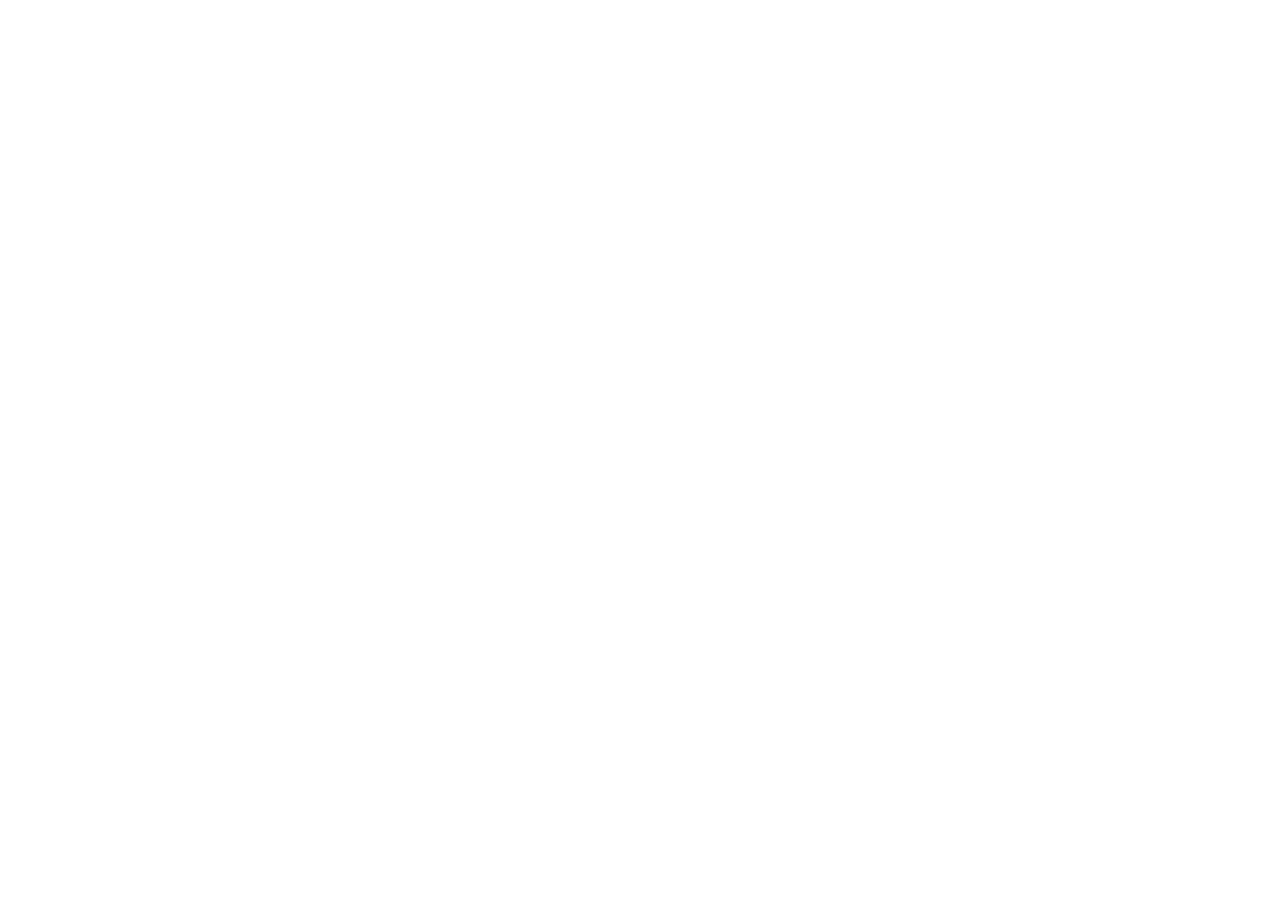
==== Layout/index.html @ 4ff357fc "Desafio Layout" ====
<!DOCTYPE html>
<html lang="en">
<head>
    <meta charset="UTF-8">
    <meta http-equiv="X-UA-Compatible" content="IE=edge">
    <meta name="viewport" content="width=device-width, initial-scale=1.0">
    <title>Document</title>
</head>
<body>
    
</body>
</html>
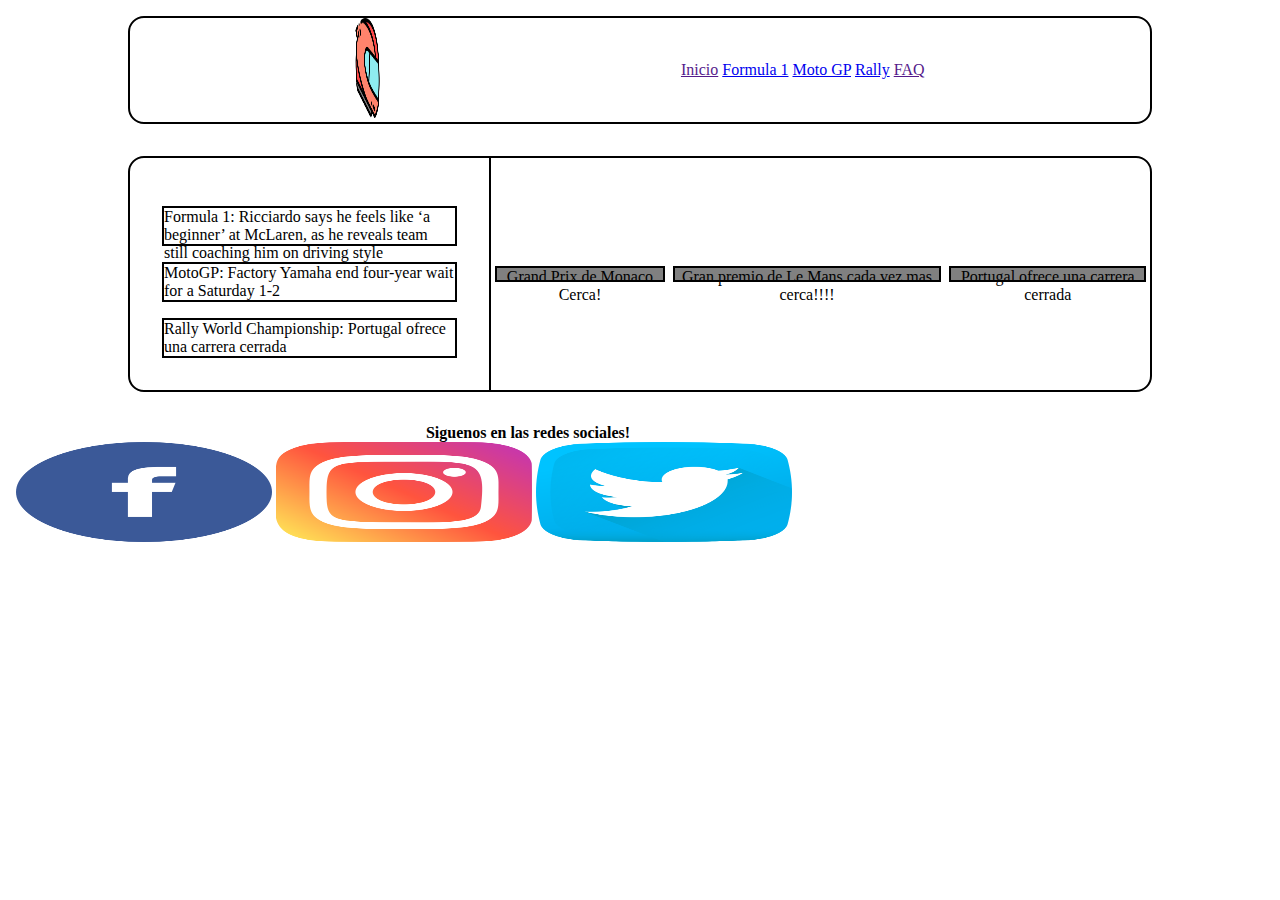
==== commit 92ad1156: "implementando estructura del desafio" ====
--- a/Layout/index.html
+++ b/Layout/index.html
@@ -1,12 +1,71 @@
 <!DOCTYPE html>
 <html lang="en">
-<head>
-    <meta charset="UTF-8">
-    <meta http-equiv="X-UA-Compatible" content="IE=edge">
-    <meta name="viewport" content="width=device-width, initial-scale=1.0">
-    <title>Document</title>
-</head>
-<body>
-    
-</body>
-</html>+  <head>
+    <meta charset="UTF-8" />
+    <meta http-equiv="X-UA-Compatible" content="IE=edge" />
+    <meta name="viewport" content="width=device-width, initial-scale=1.0" />
+    <link rel="stylesheet" href="style.css" />
+    <title>MOTO-SPORTS WORLD</title>
+  </head>
+  <body>
+    <header>
+      <div class="container-header">
+        <div id="container-logo">
+          <figure>
+            <img src="./Logo.png" alt="Bienvenido!" />
+          </figure>
+        </div>
+
+        <div id="container-navigation">
+          <a href="">Inicio</a>
+          <a href="https://www.formula1.com/" target="_blank">Formula 1</a>
+          <a href="https://www.motogp.com/" target="_blank">Moto GP</a>
+          <a href="https://www.wrc.com/en/" target="_blank">Rally</a>
+          <a href="">FAQ</a>
+        </div>
+      </div>
+    </header>
+
+    <main>
+      <div class="container-main">
+        <div class="side-menu">
+          <div class="item">
+            <p>Formula 1: Ricciardo says he feels like ‘a beginner’ at McLaren, as he reveals team still coaching him on driving style</p>
+          </div>
+          <div class="item">
+            <p>MotoGP: Factory Yamaha end four-year wait for a Saturday 1-2</p>
+          </div>
+          <div class="item">
+            <p>Rally World Championship: Portugal ofrece una carrera cerrada</p>
+          </div>
+        </div>
+        <div class="content-main">
+          <div class="card">
+            <p>Grand Prix de Monaco Cerca!</p>
+          </div>
+          <div class="card">
+            <p>Gran premio de Le Mans cada vez mas cerca!!!!</p>
+          </div>
+          <div class="card">
+            <p>Portugal ofrece una carrera cerrada</p>
+          </div>
+        </div>
+      </div>
+    </main>
+    <footer>
+        <div class="container-footer">
+            <div class="content-footer">
+                <h4>Siguenos en las redes sociales!</h4>
+                <figure>
+                    <!-- <div>Icons made by <a href="https://www.flaticon.com/authors/pixel-buddha" title="Pixel Buddha">Pixel Buddha</a> from <a href="https://www.flaticon.com/" title="Flaticon">www.flaticon.com</a></div>                    <img src="https://www.flaticon.com/" alt=""> -->
+                    <img src="./facebook.png" alt="Facebook">
+                    <!-- <div>Icons made by <a href="https://www.flaticon.com/authors/pixel-perfect" title="Pixel perfect">Pixel perfect</a> from <a href="https://www.flaticon.com/" title="Flaticon">www.flaticon.com</a></div> -->
+                    <img src="./instagram.png" alt="Instagram">
+                    <!-- <div>Icons made by <a href="https://www.freepik.com" title="Freepik">Freepik</a> from <a href="https://www.flaticon.com/" title="Flaticon">www.flaticon.com</a></div> -->
+                    <img src="./twitter.png" alt="Twitter">
+                </figure>
+            </div>
+        </div>
+    </footer>
+  </body>
+</html>
--- a/Layout/style.css
+++ b/Layout/style.css
@@ -0,0 +1,90 @@
+* {
+  padding: 0;
+  margin: 0;
+  box-sizing: border-box;
+}
+
+header {
+  display: flex;
+  justify-content: center;
+}
+
+main {
+  display: flex;
+  justify-content: center;
+}
+
+.container-header {
+  display: inherit;
+  width: 80%;
+  margin: 16px;
+  border: 2px solid black;
+  border-radius: 16px;
+}
+
+img {
+  height: 100px;
+  width: 25%;
+}
+
+#container-logo {
+  margin-left: auto;
+}
+
+#container-navigation {
+  margin: auto;
+}
+
+.container-main {
+  display: inherit;
+  justify-content: inherit;
+  width: 80%;
+  margin: 16px;
+  border: 2px solid black;
+  border-radius: 16px;
+}
+
+.side-menu {
+  width: 40%;
+  border-right: inherit;
+  padding: 32px;
+}
+
+.item {
+  width: fit-content;
+  height: 40px;
+  border: 2px solid black;
+  margin-top: 16px;
+}
+
+.content-main {
+  display: inherit;
+  justify-content: inherit;
+  margin: auto;
+}
+
+.card {
+  height: 100px;
+  width: fit-content;
+  margin: 4px;
+  height: 16px;
+  border: 2px solid black;
+  text-align: center;
+  background: gray;
+}
+
+.container-footer {
+  display: inherit;
+  justify-content: inherit;
+  width: 80%;
+  margin: 16px;
+}
+
+.content-footer {
+  margin: auto;
+}
+
+h4 {
+  text-align: center;
+}
+
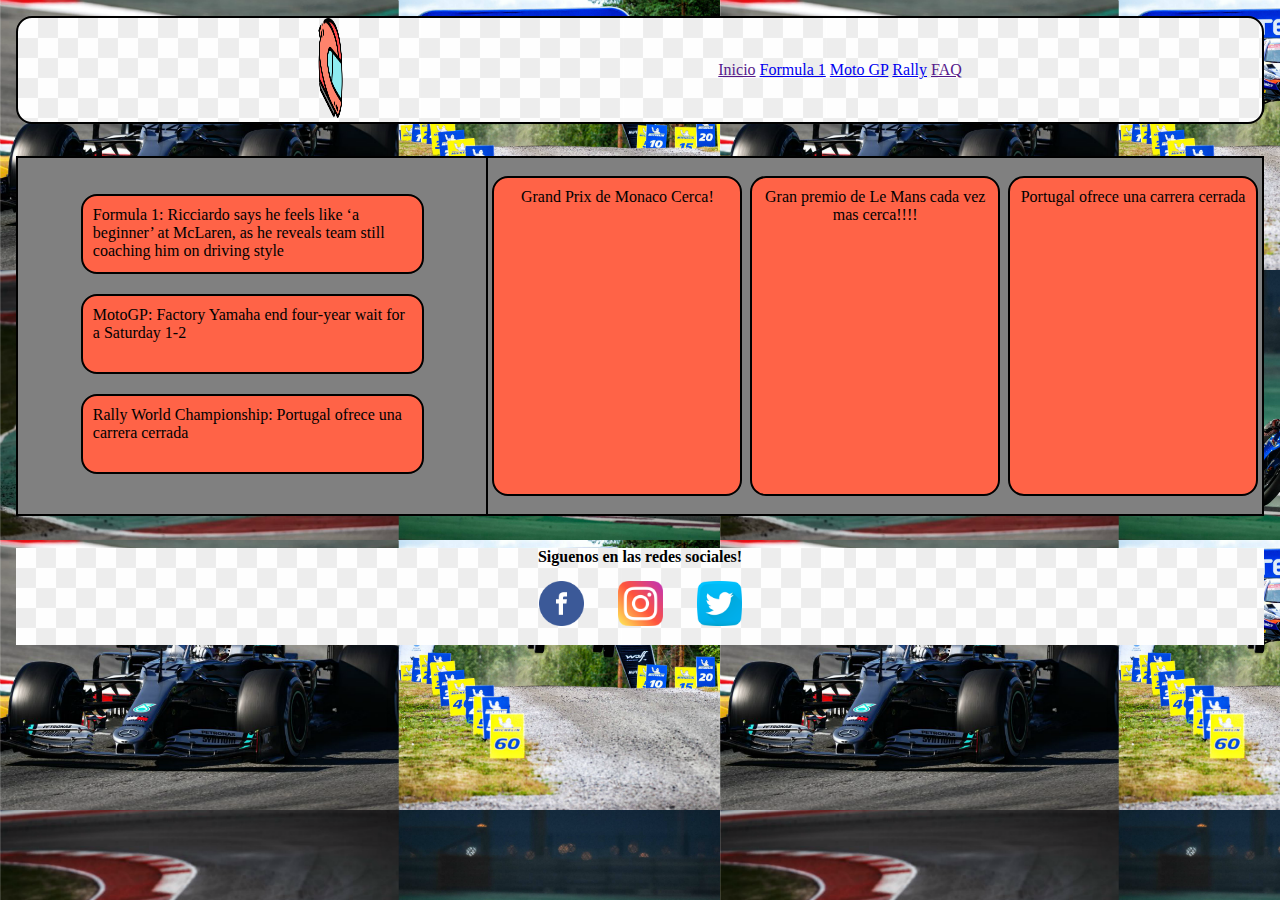
==== commit baa368bc: "Aplicando nuevos cambios al desafio Layout" ====
--- a/Layout/index.html
+++ b/Layout/index.html
@@ -8,11 +8,11 @@
     <title>MOTO-SPORTS WORLD</title>
   </head>
   <body>
-    <header>
+    <header class="center-content">
       <div class="container-header">
         <div id="container-logo">
           <figure>
-            <img src="./Logo.png" alt="Bienvenido!" />
+            <img id="logo" src="./Logo.png" alt="Bienvenido!" />
           </figure>
         </div>
 
@@ -26,7 +26,7 @@
       </div>
     </header>
 
-    <main>
+    <main class="center-content">
       <div class="container-main">
         <div class="side-menu">
           <div class="item">
@@ -52,17 +52,17 @@
         </div>
       </div>
     </main>
-    <footer>
+    <footer class="center-content">
         <div class="container-footer">
             <div class="content-footer">
                 <h4>Siguenos en las redes sociales!</h4>
                 <figure>
                     <!-- <div>Icons made by <a href="https://www.flaticon.com/authors/pixel-buddha" title="Pixel Buddha">Pixel Buddha</a> from <a href="https://www.flaticon.com/" title="Flaticon">www.flaticon.com</a></div>                    <img src="https://www.flaticon.com/" alt=""> -->
-                    <img src="./facebook.png" alt="Facebook">
+                    <img class="logo-social-media" src="./facebook.png" alt="Facebook">
                     <!-- <div>Icons made by <a href="https://www.flaticon.com/authors/pixel-perfect" title="Pixel perfect">Pixel perfect</a> from <a href="https://www.flaticon.com/" title="Flaticon">www.flaticon.com</a></div> -->
-                    <img src="./instagram.png" alt="Instagram">
+                    <img class="logo-social-media" src="./instagram.png" alt="Instagram">
                     <!-- <div>Icons made by <a href="https://www.freepik.com" title="Freepik">Freepik</a> from <a href="https://www.flaticon.com/" title="Flaticon">www.flaticon.com</a></div> -->
-                    <img src="./twitter.png" alt="Twitter">
+                    <img class="logo-social-media" src="./twitter.png" alt="Twitter">
                 </figure>
             </div>
         </div>
--- a/Layout/style.css
+++ b/Layout/style.css
@@ -3,26 +3,29 @@
   margin: 0;
   box-sizing: border-box;
 }
-
-header {
-  display: flex;
-  justify-content: center;
+html{
+  background-image: url(../Layout/background.png);
 }
 
-main {
+h4 {
+  text-align: center;
+}
+
+.center-content{
   display: flex;
   justify-content: center;
 }
 
 .container-header {
   display: inherit;
-  width: 80%;
+  width: 100%;
   margin: 16px;
   border: 2px solid black;
   border-radius: 16px;
+  background-image: url(../Layout/bandera_cuadros.png);
 }
 
-img {
+#logo {
   height: 100px;
   width: 25%;
 }
@@ -38,23 +41,36 @@
 .container-main {
   display: inherit;
   justify-content: inherit;
-  width: 80%;
+  width: 100%;
   margin: 16px;
   border: 2px solid black;
-  border-radius: 16px;
+  background: gray;
 }
 
 .side-menu {
   width: 40%;
   border-right: inherit;
-  padding: 32px;
+  padding: 20px;
 }
 
 .item {
-  width: fit-content;
-  height: 40px;
+  width: 80%;
+  height: 80px;
   border: 2px solid black;
-  margin-top: 16px;
+  border-radius: 16px;
+  /* margin: Arriba | Derecha | Abajo | Izquierda */
+  margin: 16px auto 20px auto; 
+  background: tomato;
+}
+
+.card {
+  height: 20rem;
+  width: 80%;
+  margin: 4px;
+  border: 2px solid black;
+  border-radius: 16px;
+  text-align: center;
+  background: tomato;
 }
 
 .content-main {
@@ -63,28 +79,24 @@
   margin: auto;
 }
 
-.card {
-  height: 100px;
-  width: fit-content;
-  margin: 4px;
-  height: 16px;
-  border: 2px solid black;
-  text-align: center;
-  background: gray;
-}
-
 .container-footer {
   display: inherit;
   justify-content: inherit;
-  width: 80%;
+  width: 100%;
   margin: 16px;
+  background-image: url(../Layout/bandera_cuadros.png);
 }
 
 .content-footer {
   margin: auto;
 }
 
-h4 {
-  text-align: center;
+.logo-social-media{
+  height: 45px;
+  width: 45px;
+  margin: 15px;
 }
 
+p{
+  padding: 10px;
+}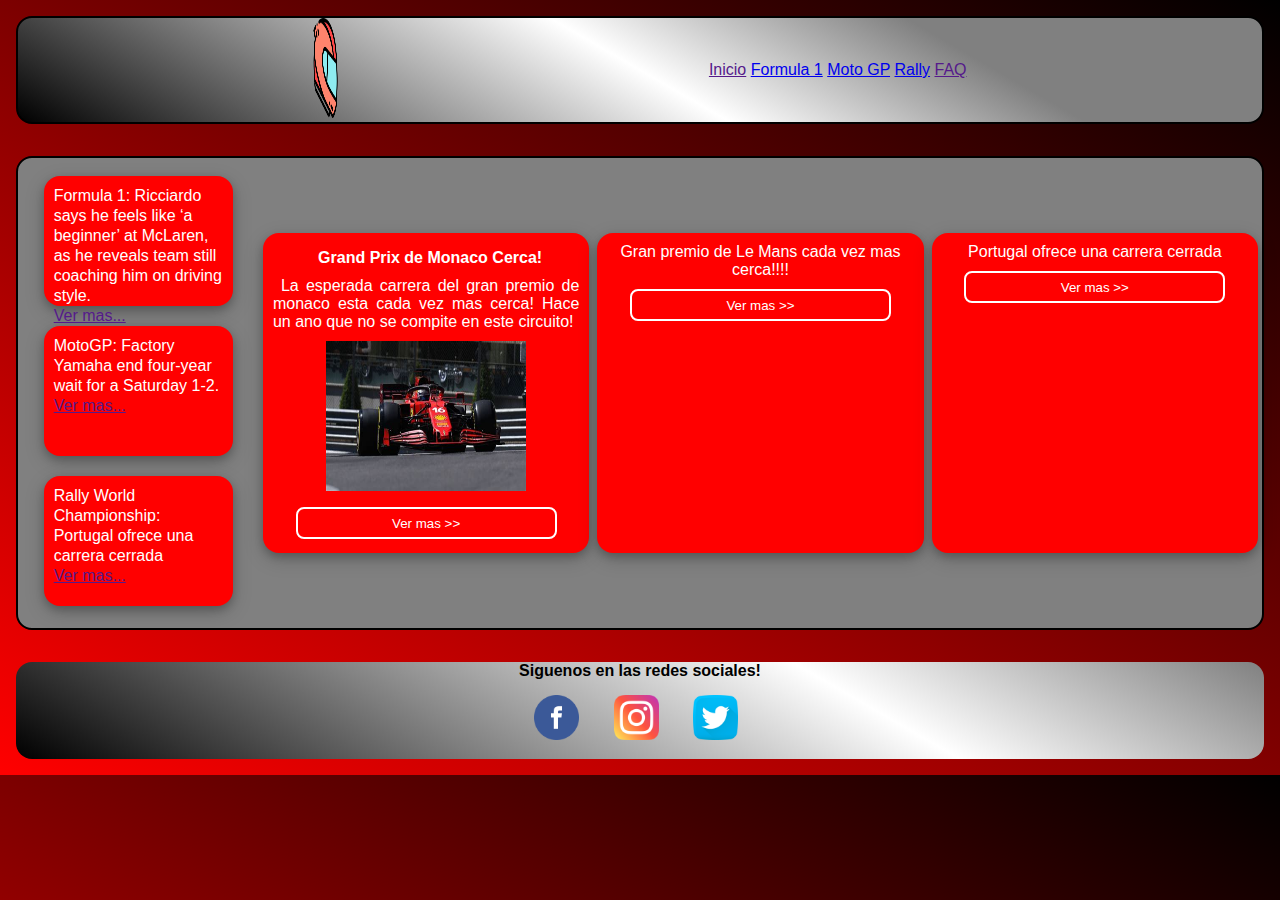
==== commit 18c714b2: "terminando estilo de desafio" ====
--- a/Layout/index.html
+++ b/Layout/index.html
@@ -30,42 +30,80 @@
       <div class="container-main">
         <div class="side-menu">
           <div class="item">
-            <p>Formula 1: Ricciardo says he feels like ‘a beginner’ at McLaren, as he reveals team still coaching him on driving style</p>
+            <p>
+              Formula 1: Ricciardo says he feels like ‘a beginner’ at McLaren,
+              as he reveals team still coaching him on driving style. <br />
+              <a href="">Ver mas...</a>
+            </p>
           </div>
           <div class="item">
-            <p>MotoGP: Factory Yamaha end four-year wait for a Saturday 1-2</p>
+            <p>
+              MotoGP: Factory Yamaha end four-year wait for a Saturday 1-2.<br />
+              <a href="">Ver mas...</a>
+            </p>
           </div>
           <div class="item">
-            <p>Rally World Championship: Portugal ofrece una carrera cerrada</p>
+            <p>
+              Rally World Championship: Portugal ofrece una carrera cerrada
+              <br />
+              <a href="">Ver mas...</a>
+            </p>
           </div>
         </div>
         <div class="content-main">
           <div class="card">
-            <p>Grand Prix de Monaco Cerca!</p>
+            <div class="content-title">
+              <h4>Grand Prix de Monaco Cerca!</h4>
+              <p>La esperada carrera del gran premio de monaco esta cada vez mas cerca! Hace un ano que no se compite en este circuito!</p>
+            </div>
+            <div class="content">
+              <img class="content-image" src="./ferrari.jpg" alt="Charles Leclerc - ferrari">
+            </div>
+            <div class="content-button">
+              <button>Ver mas >></button>
+            </div>
           </div>
           <div class="card">
-            <p>Gran premio de Le Mans cada vez mas cerca!!!!</p>
+            <div>
+              <p>Gran premio de Le Mans cada vez mas cerca!!!!</p>
+            </div>
+            <div>
+              <button>Ver mas >></button>
+            </div>
           </div>
           <div class="card">
-            <p>Portugal ofrece una carrera cerrada</p>
+            <div>
+              <p>Portugal ofrece una carrera cerrada</p>
+            </div>
+            <div>
+              <button>Ver mas >></button>
+            </div>
           </div>
         </div>
       </div>
     </main>
     <footer class="center-content">
-        <div class="container-footer">
-            <div class="content-footer">
-                <h4>Siguenos en las redes sociales!</h4>
-                <figure>
-                    <!-- <div>Icons made by <a href="https://www.flaticon.com/authors/pixel-buddha" title="Pixel Buddha">Pixel Buddha</a> from <a href="https://www.flaticon.com/" title="Flaticon">www.flaticon.com</a></div>                    <img src="https://www.flaticon.com/" alt=""> -->
-                    <img class="logo-social-media" src="./facebook.png" alt="Facebook">
-                    <!-- <div>Icons made by <a href="https://www.flaticon.com/authors/pixel-perfect" title="Pixel perfect">Pixel perfect</a> from <a href="https://www.flaticon.com/" title="Flaticon">www.flaticon.com</a></div> -->
-                    <img class="logo-social-media" src="./instagram.png" alt="Instagram">
-                    <!-- <div>Icons made by <a href="https://www.freepik.com" title="Freepik">Freepik</a> from <a href="https://www.flaticon.com/" title="Flaticon">www.flaticon.com</a></div> -->
-                    <img class="logo-social-media" src="./twitter.png" alt="Twitter">
-                </figure>
-            </div>
+      <div class="container-footer">
+        <div class="content-footer">
+          <h4>Siguenos en las redes sociales!</h4>
+          <figure>
+            <!-- <div>Icons made by <a href="https://www.flaticon.com/authors/pixel-buddha" title="Pixel Buddha">Pixel Buddha</a> from <a href="https://www.flaticon.com/" title="Flaticon">www.flaticon.com</a></div>                    <img src="https://www.flaticon.com/" alt=""> -->
+            <img
+              class="logo-social-media"
+              src="./facebook.png"
+              alt="Facebook"
+            />
+            <!-- <div>Icons made by <a href="https://www.flaticon.com/authors/pixel-perfect" title="Pixel perfect">Pixel perfect</a> from <a href="https://www.flaticon.com/" title="Flaticon">www.flaticon.com</a></div> -->
+            <img
+              class="logo-social-media"
+              src="./instagram.png"
+              alt="Instagram"
+            />
+            <!-- <div>Icons made by <a href="https://www.freepik.com" title="Freepik">Freepik</a> from <a href="https://www.flaticon.com/" title="Flaticon">www.flaticon.com</a></div> -->
+            <img class="logo-social-media" src="./twitter.png" alt="Twitter" />
+          </figure>
         </div>
+      </div>
     </footer>
   </body>
 </html>
--- a/Layout/style.css
+++ b/Layout/style.css
@@ -4,11 +4,22 @@
   box-sizing: border-box;
 }
 html{
-  background-image: url(../Layout/background.png);
+  /* background-image: url(../Layout/background.png); */
+  background: linear-gradient(30deg,red,black);
+  font-family: Arial, Helvetica, sans-serif;
 }
 
 h4 {
   text-align: center;
+}
+
+button{
+  color: inherit;
+  height: 2rem;
+  width: 80%;
+  border: 2px solid white;
+  border-radius: 0.5rem;
+  background: none;
 }
 
 .center-content{
@@ -22,7 +33,8 @@
   margin: 16px;
   border: 2px solid black;
   border-radius: 16px;
-  background-image: url(../Layout/bandera_cuadros.png);
+  background:linear-gradient(30deg, black, gray, white, gray, gray);
+  /* background-image: url(../Layout/bandera_cuadros.png); */
 }
 
 #logo {
@@ -44,33 +56,65 @@
   width: 100%;
   margin: 16px;
   border: 2px solid black;
+  border-radius: 16px;
   background: gray;
+  color: white;
 }
 
 .side-menu {
-  width: 40%;
-  border-right: inherit;
-  padding: 20px;
+  height: fit-content;
+  width: 30%;
+  /* border-right: inherit; */
+  padding: 2px;
+  line-height: 1.25rem;
 }
 
 .item {
   width: 80%;
-  height: 80px;
-  border: 2px solid black;
+  height: 130px;
+  /* border: 2px solid black; */
+  box-shadow: 0 4px 8px 0 rgba(0, 0, 0, 0.2), 0 6px 20px 0 rgba(0, 0, 0, 0.19);
   border-radius: 16px;
   /* margin: Arriba | Derecha | Abajo | Izquierda */
   margin: 16px auto 20px auto; 
-  background: tomato;
+  background: red;
 }
 
 .card {
   height: 20rem;
   width: 80%;
   margin: 4px;
-  border: 2px solid black;
+  /* border: 2px solid black; */
+  box-shadow: 0 4px 8px 0 rgba(0, 0, 0, 0.2), 0 6px 20px 0 rgba(0, 0, 0, 0.19);
   border-radius: 16px;
   text-align: center;
-  background: tomato;
+  background: red;
+}
+
+.card > div {
+  display: flex;
+  flex-direction: column;
+align-items: center;
+}
+
+.content-title{
+  margin-top: 1rem;
+  text-align: justify;
+  text-justify: inter-word;
+  text-indent: 0.5rem;
+}
+
+.content{
+  margin-bottom: 1rem;
+}
+
+.content-button{
+/* align-items: center; */
+}
+
+.content-image{
+  height: 150px;
+  width: 200px;
 }
 
 .content-main {
@@ -84,7 +128,9 @@
   justify-content: inherit;
   width: 100%;
   margin: 16px;
-  background-image: url(../Layout/bandera_cuadros.png);
+  border-radius: 16px;
+  background: linear-gradient(30deg,black,gray,white,gray);
+  /* background-image: url(../Layout/bandera_cuadros.png); */
 }
 
 .content-footer {
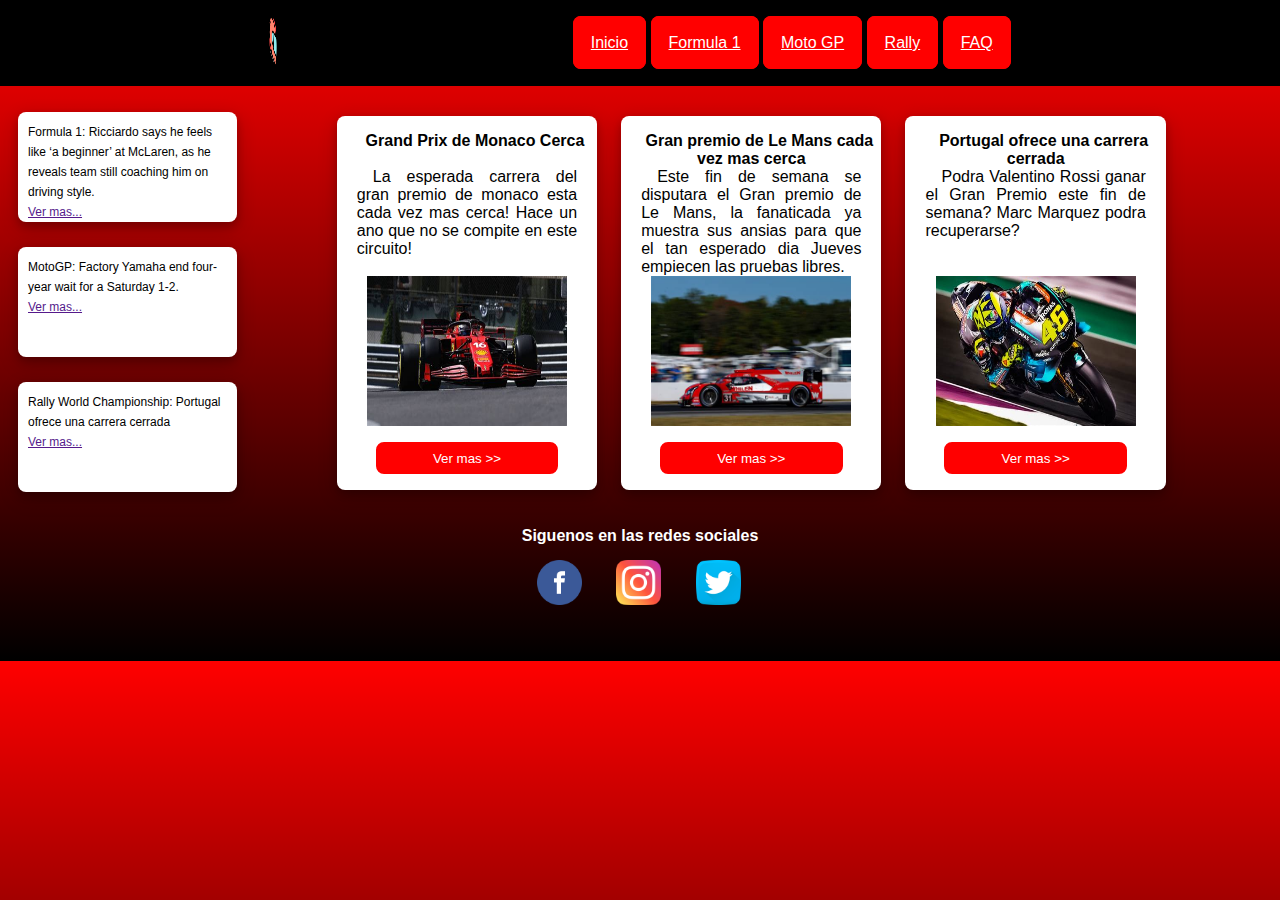
==== commit edcc9491: "Terminando desafio Layout" ====
--- a/Layout/index.html
+++ b/Layout/index.html
@@ -16,8 +16,12 @@
           </figure>
         </div>
 
+        <div>
+          <img src="./f1_logo.svg" alt="">
+        </div>
+
         <div id="container-navigation">
-          <a href="">Inicio</a>
+          <a href="#">Inicio</a>
           <a href="https://www.formula1.com/" target="_blank">Formula 1</a>
           <a href="https://www.motogp.com/" target="_blank">Moto GP</a>
           <a href="https://www.wrc.com/en/" target="_blank">Rally</a>
@@ -53,29 +57,60 @@
         <div class="content-main">
           <div class="card">
             <div class="content-title">
-              <h4>Grand Prix de Monaco Cerca!</h4>
-              <p>La esperada carrera del gran premio de monaco esta cada vez mas cerca! Hace un ano que no se compite en este circuito!</p>
+              <div class="title">
+                <h4>Grand Prix de Monaco Cerca</h4>
+              </div>
+              <div class="summary">
+                <p>
+                  La esperada carrera del gran premio de monaco esta cada vez mas
+                  cerca! Hace un ano que no se compite en este circuito!
+                </p>
+              </div>
             </div>
             <div class="content">
-              <img class="content-image" src="./ferrari.jpg" alt="Charles Leclerc - ferrari">
+              <img
+                class="content-image"
+                src="./ferrari.jpg"
+                alt="Charles Leclerc - ferrari"
+              />
             </div>
             <div class="content-button">
               <button>Ver mas >></button>
             </div>
           </div>
           <div class="card">
-            <div>
-              <p>Gran premio de Le Mans cada vez mas cerca!!!!</p>
+            <div class="content-title">
+              <div class="title">
+                <h4>Gran premio de Le Mans cada vez mas cerca</h4>
+              </div>
+              <div class="summary">
+                <p>
+                  Este fin de semana se disputara el Gran premio de Le Mans, la
+                  fanaticada ya muestra sus ansias para que el tan esperado dia
+                  Jueves empiecen las pruebas libres.
+                </p>
+              </div>
             </div>
-            <div>
+            <div class="content">
+              <img class="content-image" src="./IMSA.jpg" alt="IMSA Le Mans" />
+            </div>
+            <div class="content-button">
               <button>Ver mas >></button>
             </div>
           </div>
           <div class="card">
-            <div>
-              <p>Portugal ofrece una carrera cerrada</p>
+            <div class="content-title">
+              <div class="title">
+                <h4>Portugal ofrece una carrera cerrada</h4>
+              </div>
+              <div class="summary">
+                <p>Podra Valentino Rossi ganar el Gran Premio este fin de semana? Marc Marquez podra recuperarse?</p>
+              </div>
             </div>
-            <div>
+            <div class="content">
+              <img class="content-image" src="./motogp.jpg" alt="">
+            </div>
+            <div class="content-button">
               <button>Ver mas >></button>
             </div>
           </div>
@@ -85,7 +120,7 @@
     <footer class="center-content">
       <div class="container-footer">
         <div class="content-footer">
-          <h4>Siguenos en las redes sociales!</h4>
+          <h4>Siguenos en las redes sociales</h4>
           <figure>
             <!-- <div>Icons made by <a href="https://www.flaticon.com/authors/pixel-buddha" title="Pixel Buddha">Pixel Buddha</a> from <a href="https://www.flaticon.com/" title="Flaticon">www.flaticon.com</a></div>                    <img src="https://www.flaticon.com/" alt=""> -->
             <img
--- a/Layout/style.css
+++ b/Layout/style.css
@@ -3,26 +3,37 @@
   margin: 0;
   box-sizing: border-box;
 }
-html{
+html {
   /* background-image: url(../Layout/background.png); */
-  background: linear-gradient(30deg,red,black);
+  background: linear-gradient(0deg, black, red);
   font-family: Arial, Helvetica, sans-serif;
+}
+
+main{
+  height: max-content;
 }
 
 h4 {
   text-align: center;
 }
 
-button{
+button {
   color: inherit;
   height: 2rem;
   width: 80%;
-  border: 2px solid white;
+  border: 2px solid red;
   border-radius: 0.5rem;
-  background: none;
+  color: white;
+  background-color: red;
 }
 
-.center-content{
+button:hover{
+  border-color: black;
+  background-color: black;
+  color: white;
+}
+
+.center-content {
   display: flex;
   justify-content: center;
 }
@@ -30,16 +41,18 @@
 .container-header {
   display: inherit;
   width: 100%;
-  margin: 16px;
-  border: 2px solid black;
-  border-radius: 16px;
-  background:linear-gradient(30deg, black, gray, white, gray, gray);
+  /* margin: 16px; */
+  padding: 16px;
+  /* border: 2px solid black; */
+  /* border-radius: 16px; */
+  /* background: linear-gradient(30deg, black, gray, white, gray, gray); */
+  background-color: black;
   /* background-image: url(../Layout/bandera_cuadros.png); */
 }
 
 #logo {
-  height: 100px;
-  width: 25%;
+  height: 50px;
+  width: 15%;
 }
 
 #container-logo {
@@ -50,69 +63,96 @@
   margin: auto;
 }
 
+#container-navigation > a{
+  color: white;
+  border-radius: 8px;
+  border: 2px solid red;
+  padding: 16px;
+  /* margin: 0px 4px 0px 4px; */
+  background-color: red;
+}
+
+#container-navigation > a:hover{
+  background-color: black;
+  color: white;
+}
+
 .container-main {
   display: inherit;
   justify-content: inherit;
   width: 100%;
-  margin: 16px;
-  border: 2px solid black;
+  margin: 8px;
+  /* border: 2px solid black; */
   border-radius: 16px;
-  background: gray;
-  color: white;
+  background: none;
+  color: black;
 }
 
 .side-menu {
   height: fit-content;
-  width: 30%;
+  width: 50%;
   /* border-right: inherit; */
   padding: 2px;
   line-height: 1.25rem;
 }
 
 .item {
-  width: 80%;
-  height: 130px;
+  width: 100%;
+  height: 110px;
   /* border: 2px solid black; */
   box-shadow: 0 4px 8px 0 rgba(0, 0, 0, 0.2), 0 6px 20px 0 rgba(0, 0, 0, 0.19);
-  border-radius: 16px;
+  border-radius: 8px;
   /* margin: Arriba | Derecha | Abajo | Izquierda */
-  margin: 16px auto 20px auto; 
-  background: red;
+  margin: 16px auto 25px 8px;
+  background: white;
+  
 }
 
 .card {
-  height: 20rem;
-  width: 80%;
-  margin: 4px;
+  height: 15rem auto;
+  width: 25%;
+  margin: 12px;
   /* border: 2px solid black; */
   box-shadow: 0 4px 8px 0 rgba(0, 0, 0, 0.2), 0 6px 20px 0 rgba(0, 0, 0, 0.19);
-  border-radius: 16px;
+  border-radius: 8px;
   text-align: center;
-  background: red;
+  background: white;
 }
 
 .card > div {
   display: flex;
   flex-direction: column;
-align-items: center;
+  align-items: center;
 }
 
-.content-title{
+.content-title {
   margin-top: 1rem;
   text-align: justify;
   text-justify: inter-word;
-  text-indent: 0.5rem;
+  text-indent: 1rem;
 }
 
-.content{
+.content {
   margin-bottom: 1rem;
 }
 
-.content-button{
-/* align-items: center; */
+.title{
+  height: 1rem;
+  width: fit-content;
 }
 
-.content-image{
+.summary{
+  height: 8rem;
+  width: fit-content;
+  padding: 10px;
+}
+
+.content-button {
+  /* align-items: center; */
+  margin: 1rem
+}
+
+.content-image {
   height: 150px;
   width: 200px;
 }
@@ -120,29 +160,35 @@
 .content-main {
   display: inherit;
   justify-content: inherit;
-  margin: auto;
+  margin: 10px auto auto auto;
 }
 
 .container-footer {
   display: inherit;
   justify-content: inherit;
   width: 100%;
-  margin: 16px;
-  border-radius: 16px;
-  background: linear-gradient(30deg,black,gray,white,gray);
+  height: 134px;
+  color: white;
+  /* margin: 16px; */
+  /* border-radius: 16px; */
+  /* background: linear-gradient(0deg, black, red); */
   /* background-image: url(../Layout/bandera_cuadros.png); */
 }
 
 .content-footer {
-  margin: auto;
+  /* margin: auto; */
 }
 
-.logo-social-media{
+.logo-social-media {
   height: 45px;
   width: 45px;
   margin: 15px;
 }
 
-p{
+p {
   padding: 10px;
+}
+.item > p{
+  display: inline-block;
+  font-size: 12px;
 }